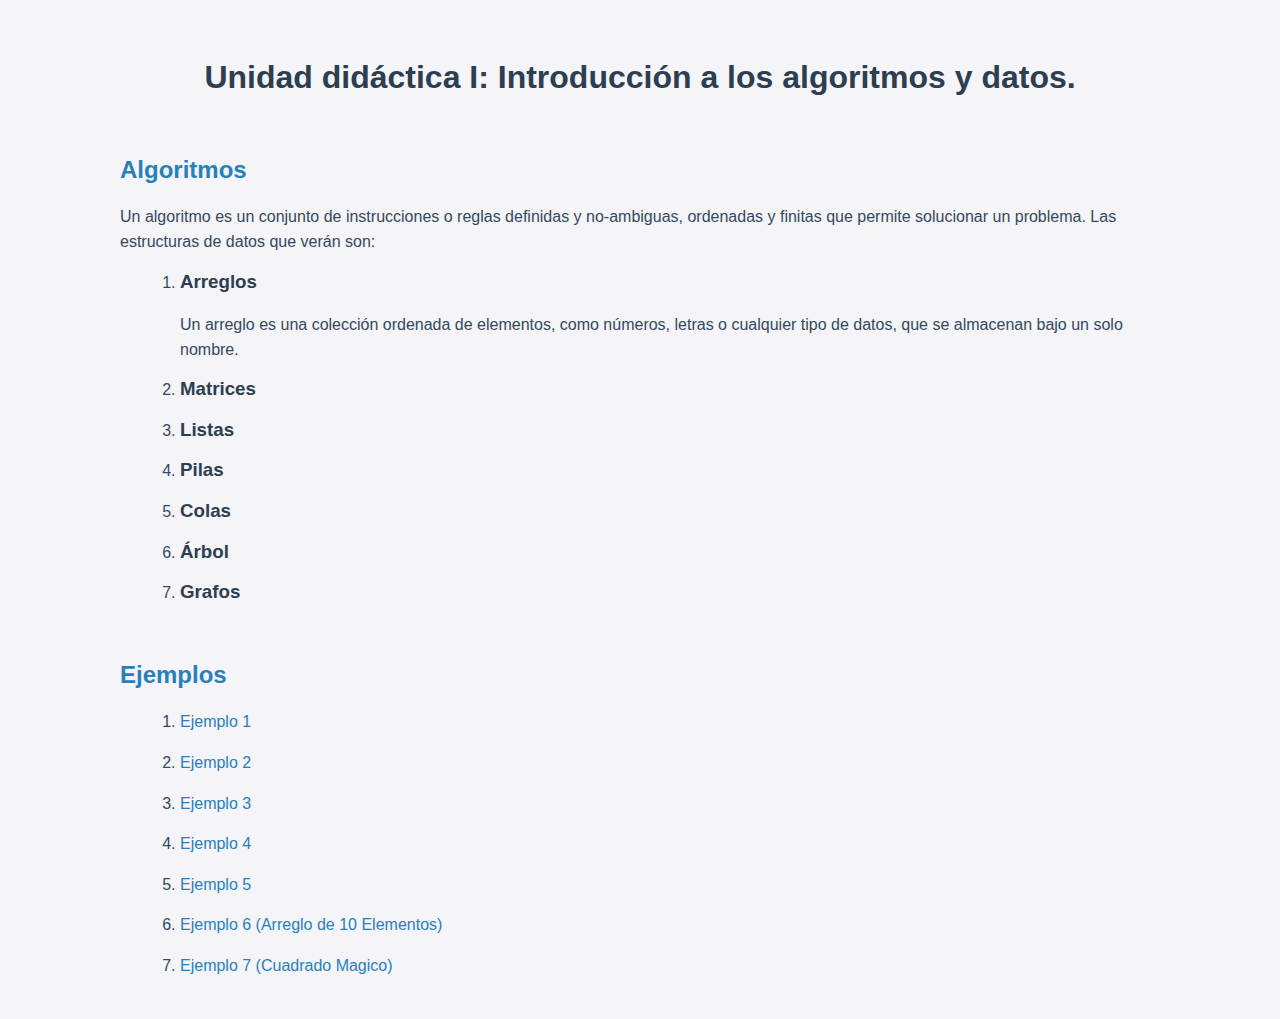
==== index.html @ ddaf3225 "Add files via upload" ====
<!DOCTYPE html>
<html lang="en">
<head>
    <meta charset="UTF-8">
    <meta name="viewport" content="width=device-width, initial-scale=1.0">
    <title>Unidad didáctica I: Introducción a los algoritmos y datos.</title>
    <style>
        body {
            font-family: 'Roboto', sans-serif;
            background-color: #f4f4f9;
            margin: 0 100px;
            padding: 20px;
            color: #34495e;
        }
    
        h1 {
            text-align: center;
            color: #2c3e50;
        }
    
        h2 {
            color: #2980b9;
            margin-top: 20px;
        }
    
        h3 {
            margin-top: 10px;
            color: #2c3e50;
        }
    
        p {
            margin: 10px 0;
            line-height: 1.6;
        }
    
        ol {
            margin-left: 20px;
            margin-bottom: 20px;
        }
    
        a {
            color: #2980b9;
            text-decoration: none;
        }
    
        a:hover {
            text-decoration: underline;
        }
    
        li {
            margin-bottom: 15px;
        }
    </style>
    
</head>
<body>
    <br><h1>Unidad didáctica I: Introducción a los algoritmos y datos.</h1><br>
    <h2>Algoritmos</h2>
    <p>Un algoritmo es un conjunto de instrucciones o reglas definidas y no-ambiguas, ordenadas y finitas que permite solucionar un problema. Las estructuras de datos que verán son:</p>
    <ol> 
        <li>
            <h3>Arreglos</h3>
            <p>Un arreglo es una colección ordenada de elementos, como números, letras o cualquier tipo de datos, que se almacenan bajo un solo nombre.</p>
        </li>
        <li>
            <h3>Matrices</h3>
            <p></p>
        </li>
        <li>
            <h3>Listas</h3>
            <p></p>
        </li>
        <li>
            <h3>Pilas</h3>
            <p></p>
        </li>
        <li>
            <h3>Colas</h3>
            <p></p>
        </li>
        <li>
            <h3>Árbol</h3>
            <p></p>
        </li>
        <li>
            <h3>Grafos</h3>
            <p></p>
        </li>
    </ol>

    <br><h2>Ejemplos</h2>
    <ol>
        <li><p><a href="algoritmo1.html">Ejemplo 1</a></p></li>
        <li><p><a href="algoritmo2.html">Ejemplo 2</a></p></li>
        <li><p><a href="algoritmo3.html">Ejemplo 3</a></p></li>
        <li><p><a href="algoritmo4.html">Ejemplo 4</a></p></li>
        <li><p><a href="algoritmo5.html">Ejemplo 5</a></p></li>
        <li><p><a href="arreglo1.html">Ejemplo 6 (Arreglo de 10 Elementos)</a></p></li>
        <li><p><a href="arreglo2.html">Ejemplo 7 (Cuadrado Magico)</a></p></li>
    </ol>
</body>
</html>
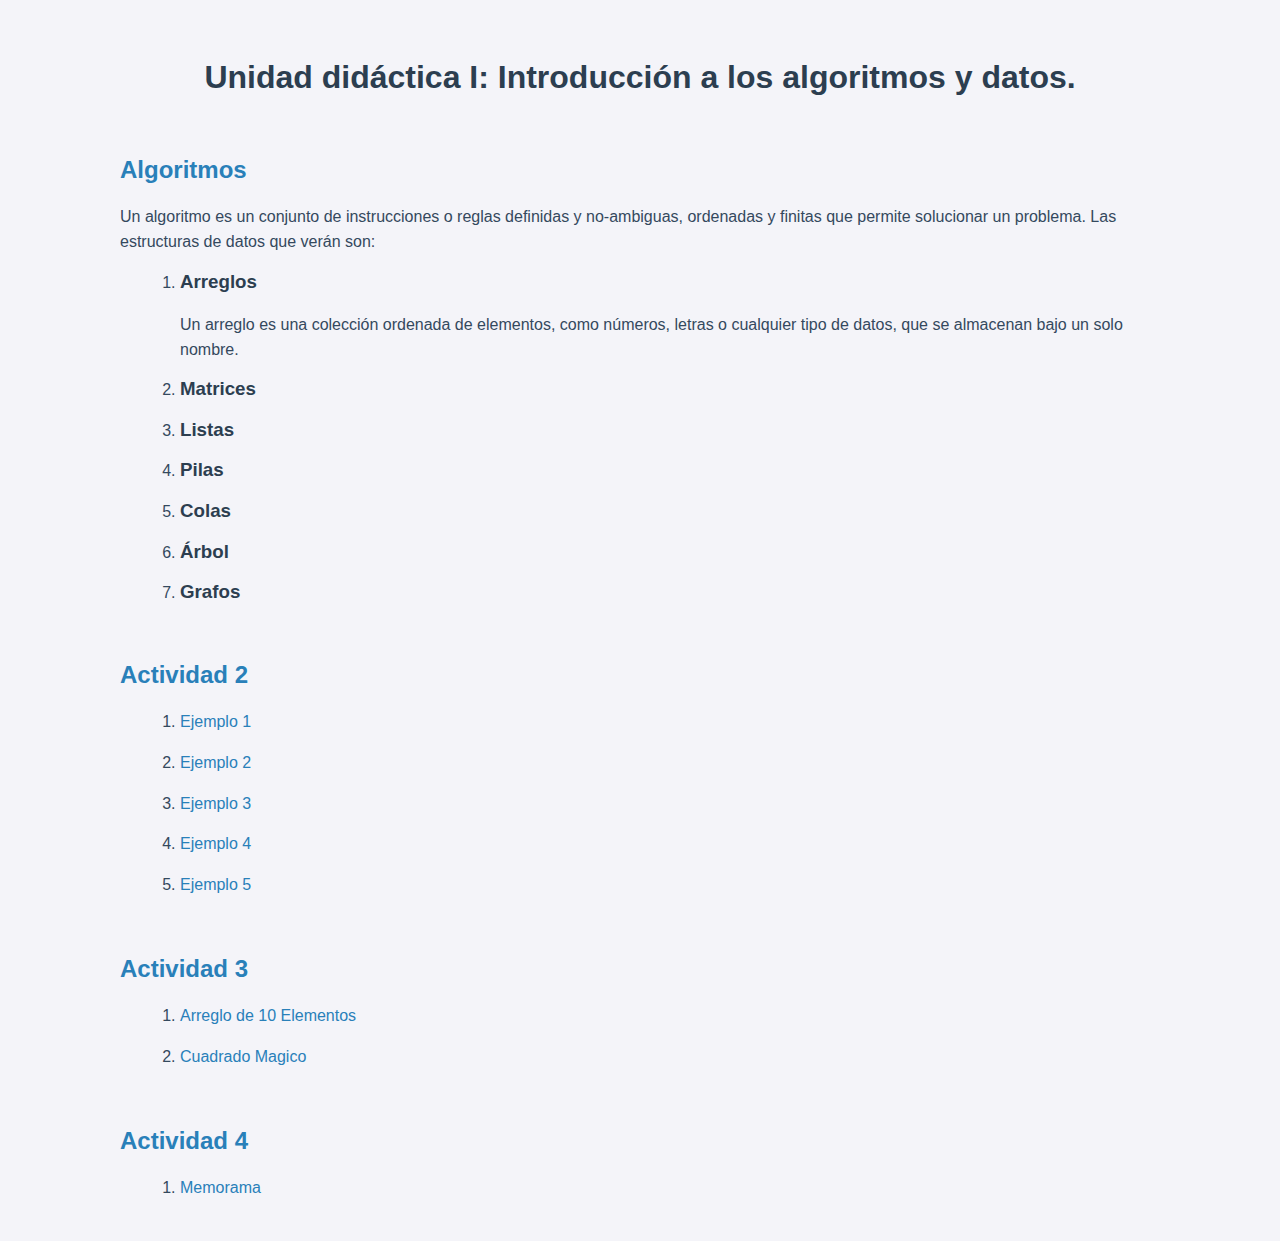
==== commit 7f542e59: "Add files via upload" ====
--- a/index.html
+++ b/index.html
@@ -88,15 +88,22 @@
         </li>
     </ol>
 
-    <br><h2>Ejemplos</h2>
+    <br><h2>Actividad 2</h2>
     <ol>
         <li><p><a href="algoritmo1.html">Ejemplo 1</a></p></li>
         <li><p><a href="algoritmo2.html">Ejemplo 2</a></p></li>
         <li><p><a href="algoritmo3.html">Ejemplo 3</a></p></li>
         <li><p><a href="algoritmo4.html">Ejemplo 4</a></p></li>
         <li><p><a href="algoritmo5.html">Ejemplo 5</a></p></li>
-        <li><p><a href="arreglo1.html">Ejemplo 6 (Arreglo de 10 Elementos)</a></p></li>
-        <li><p><a href="arreglo2.html">Ejemplo 7 (Cuadrado Magico)</a></p></li>
+    </ol>
+    <br><h2>Actividad 3</h2>
+    <ol>
+        <li><p><a href="arreglo1.html">Arreglo de 10 Elementos</a></p></li>
+        <li><p><a href="arreglo2.html">Cuadrado Magico</a></p></li>
+    </ol>
+    <br><h2>Actividad 4</h2>
+    <ol>
+        <li><p><a href="memorama.html">Memorama</a></p></li>
     </ol>
 </body>
 </html>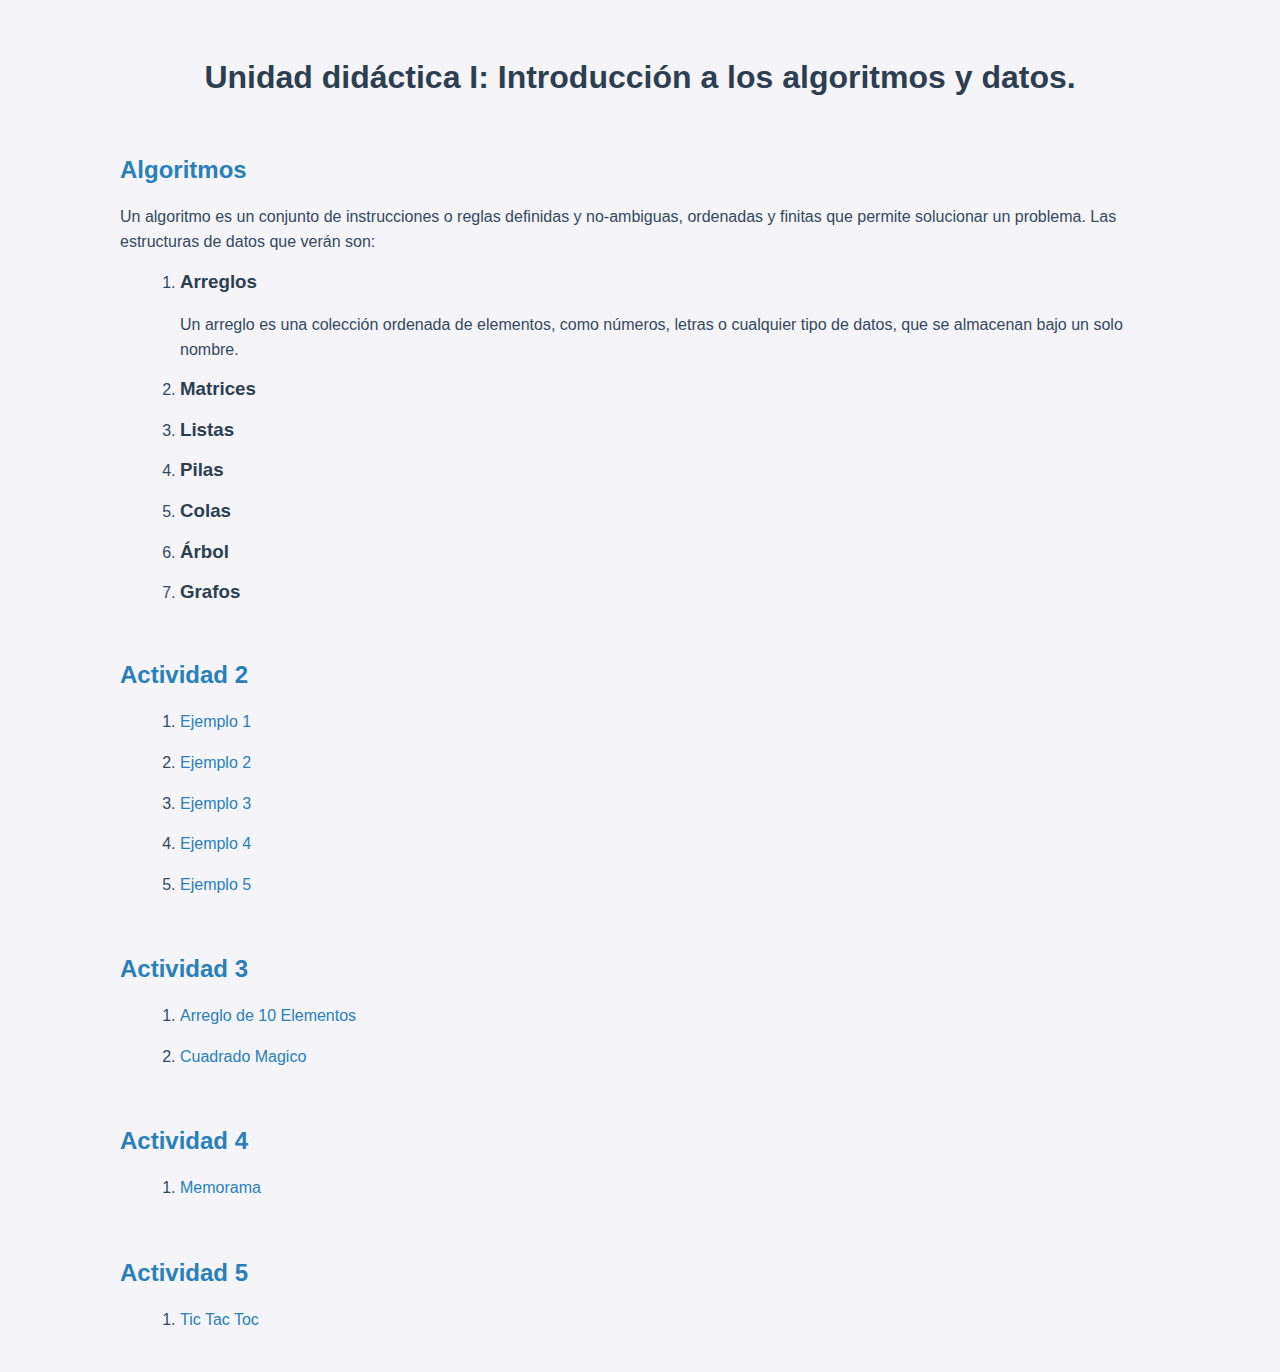
==== commit 3e552535: "Add files via upload" ====
--- a/index.html
+++ b/index.html
@@ -105,5 +105,9 @@
     <ol>
         <li><p><a href="memorama.html">Memorama</a></p></li>
     </ol>
+    <br><h2>Actividad 5</h2>
+    <ol>
+        <li><p><a href="tictactoc.html">Tic Tac Toc</a></p></li>
+    </ol>
 </body>
 </html>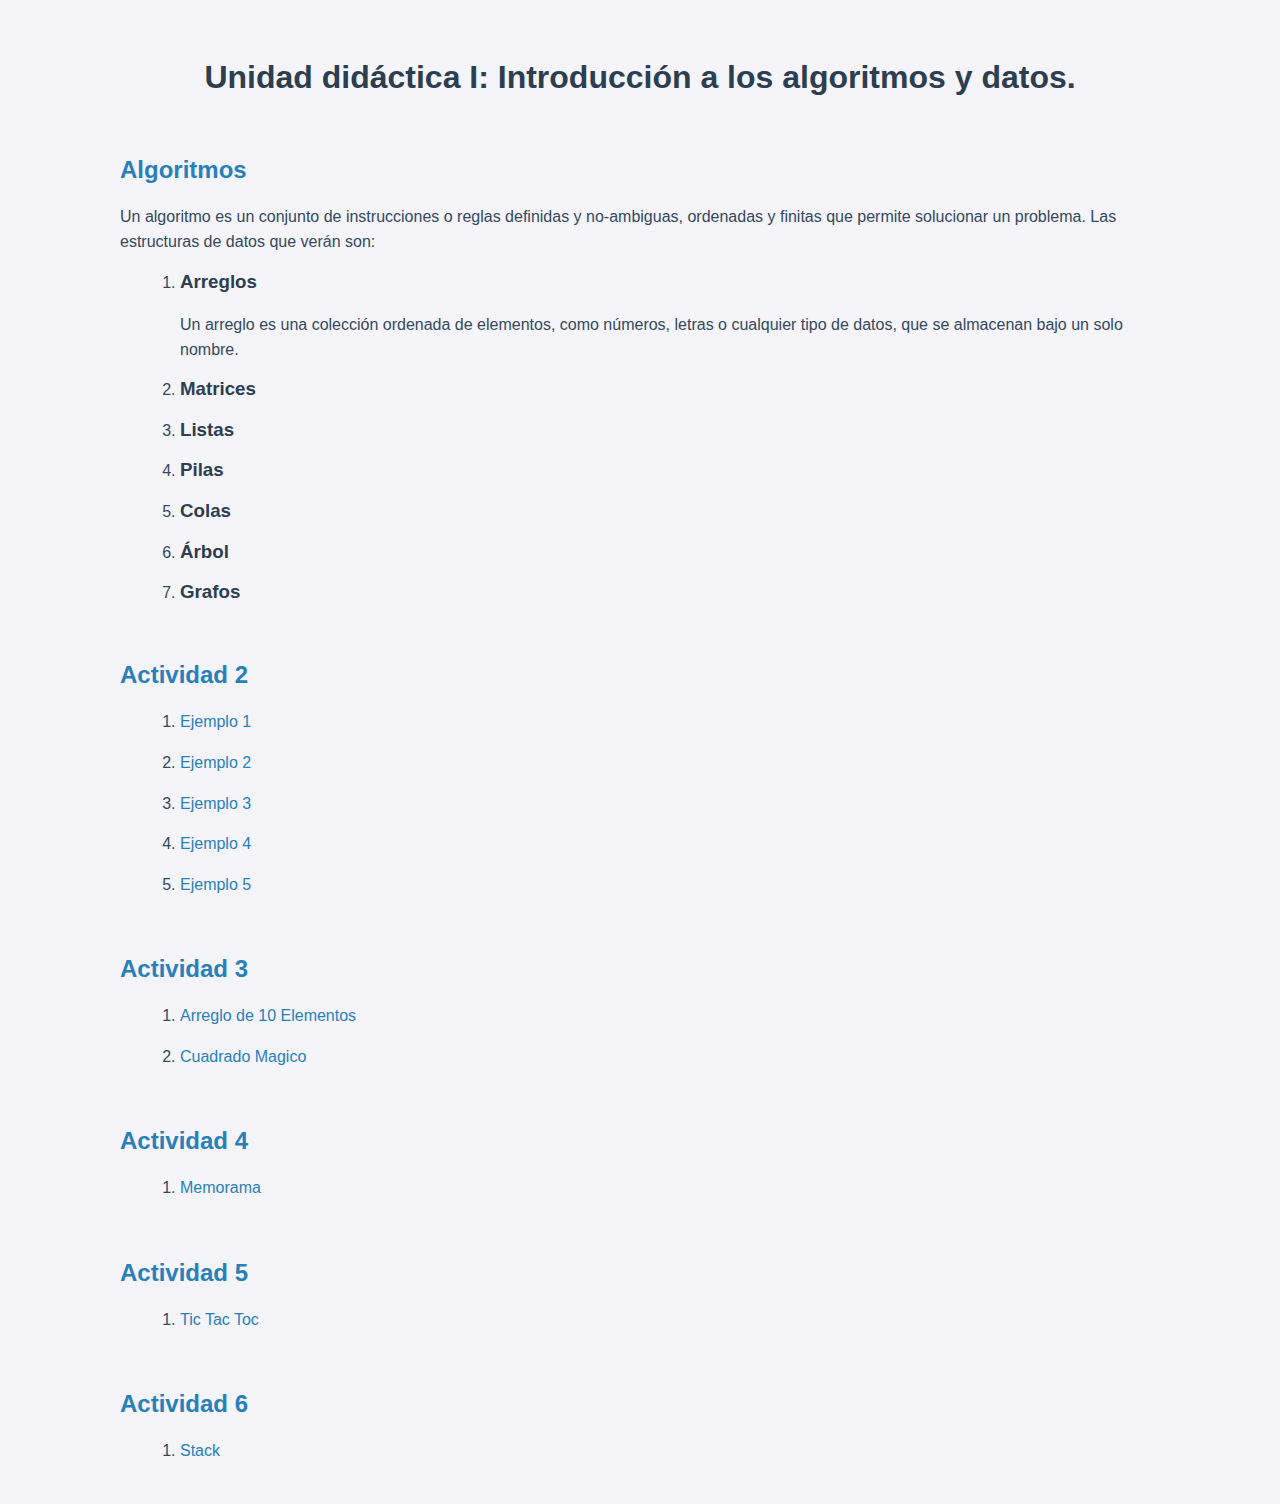
==== commit 72be3cc9: "Add files via upload" ====
--- a/index.html
+++ b/index.html
@@ -109,5 +109,10 @@
     <ol>
         <li><p><a href="tictactoc.html">Tic Tac Toc</a></p></li>
     </ol>
+    </ol>
+    <br><h2>Actividad 6</h2>
+    <ol>
+        <li><p><a href="pila.html">Stack</a></p></li>
+    </ol>
 </body>
 </html>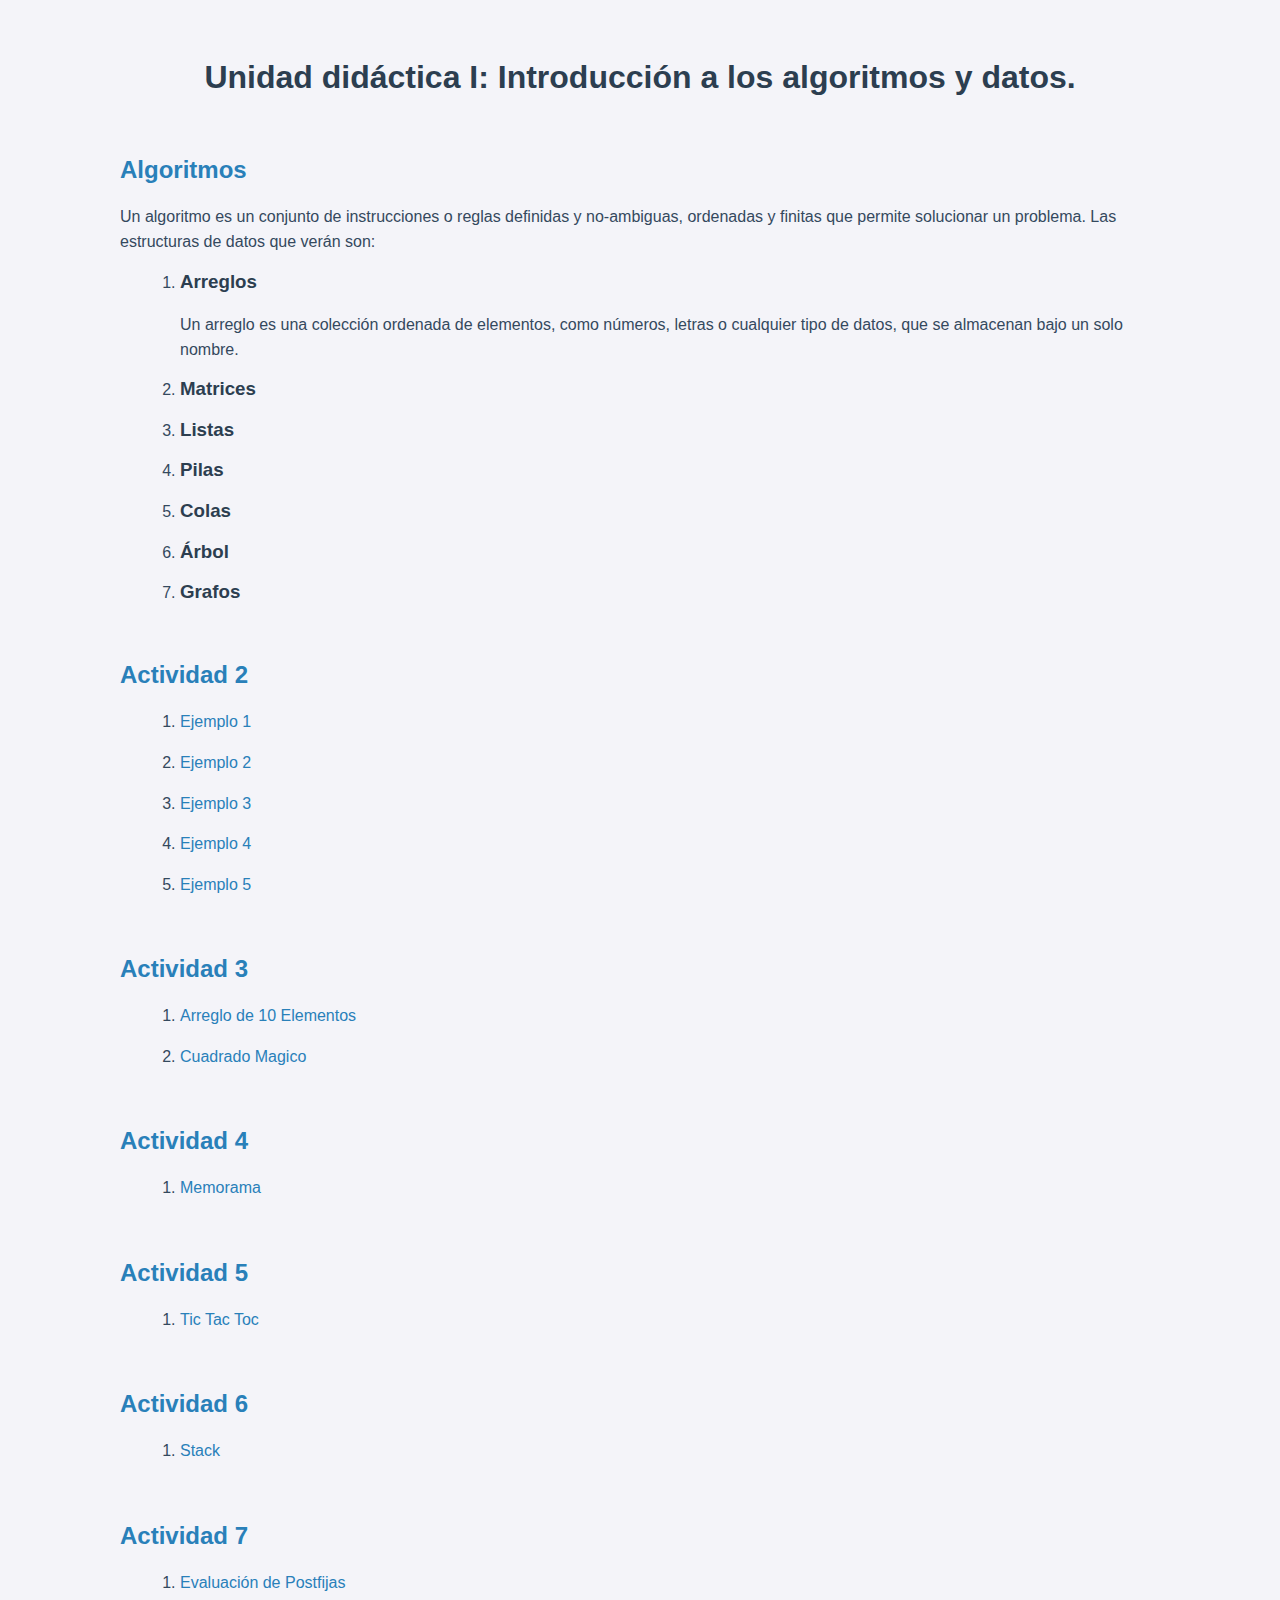
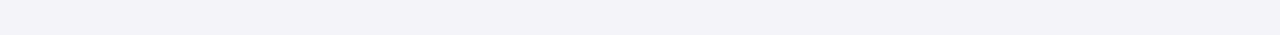
==== commit 07d704cf: "Add files via upload" ====
--- a/index.html
+++ b/index.html
@@ -114,5 +114,9 @@
     <ol>
         <li><p><a href="pila.html">Stack</a></p></li>
     </ol>
+    <br><h2>Actividad 7</h2>
+    <ol>
+        <li><p><a href="postfijas.html">Evaluación de Postfijas</a></p></li>
+    </ol>
 </body>
 </html>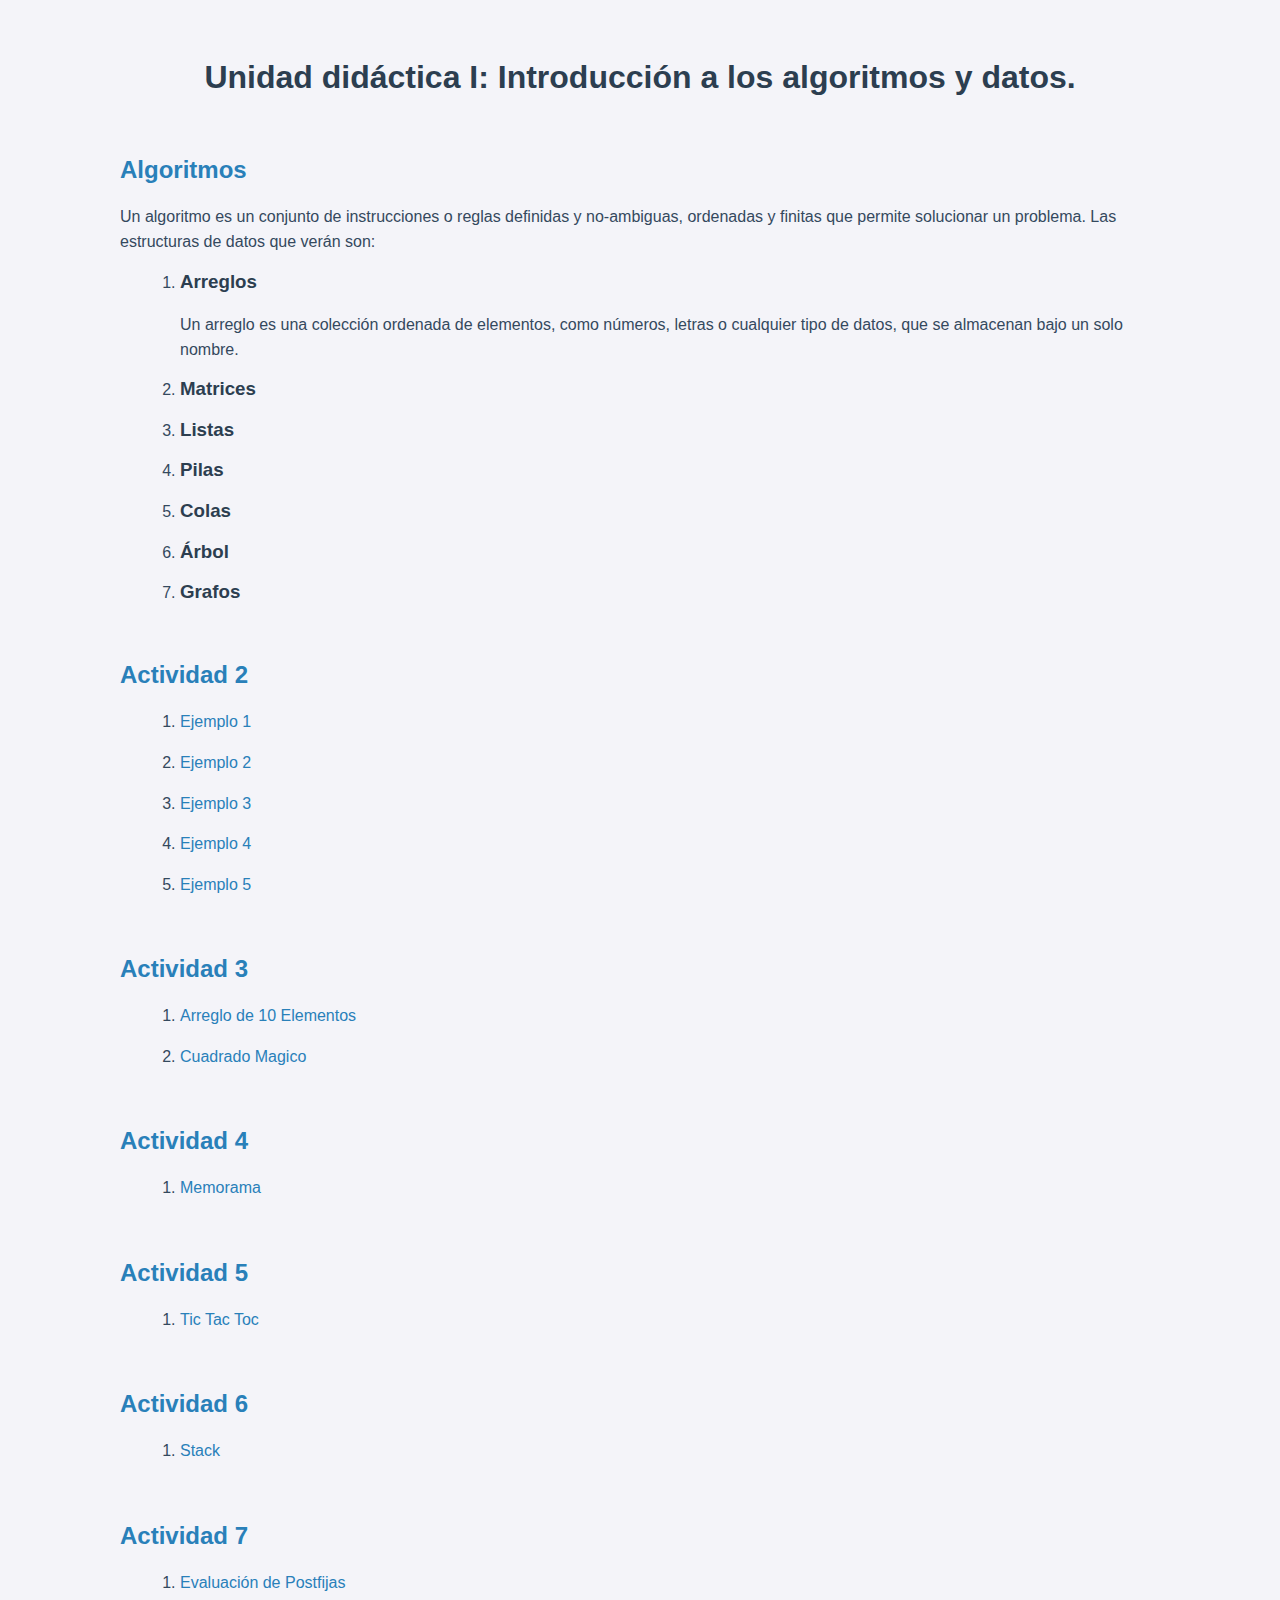
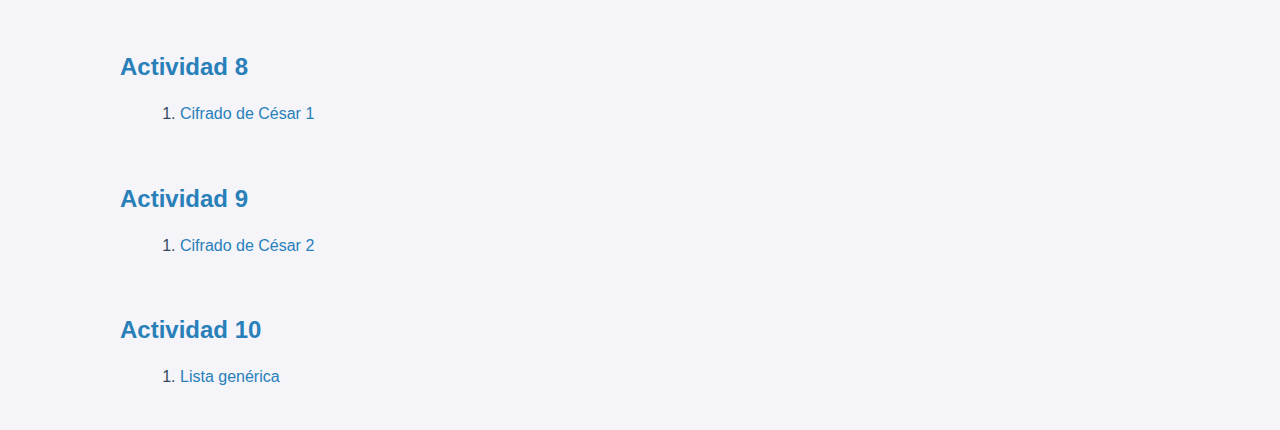
==== commit d16a03b0: "Add files via upload" ====
--- a/index.html
+++ b/index.html
@@ -118,5 +118,17 @@
     <ol>
         <li><p><a href="postfijas.html">Evaluación de Postfijas</a></p></li>
     </ol>
+    <br><h2>Actividad 8</h2>
+    <ol>
+        <li><p><a href="cesar1.html">Cifrado de César 1</a></p></li>
+    </ol>
+    <br><h2>Actividad 9</h2>
+    <ol>
+        <li><p><a href="cesar2.html">Cifrado de César 2</a></p></li>
+    </ol>
+    <br><h2>Actividad 10</h2>
+    <ol>
+        <li><p><a href="lista.html">Lista genérica</a></p></li>
+    </ol>
 </body>
 </html>